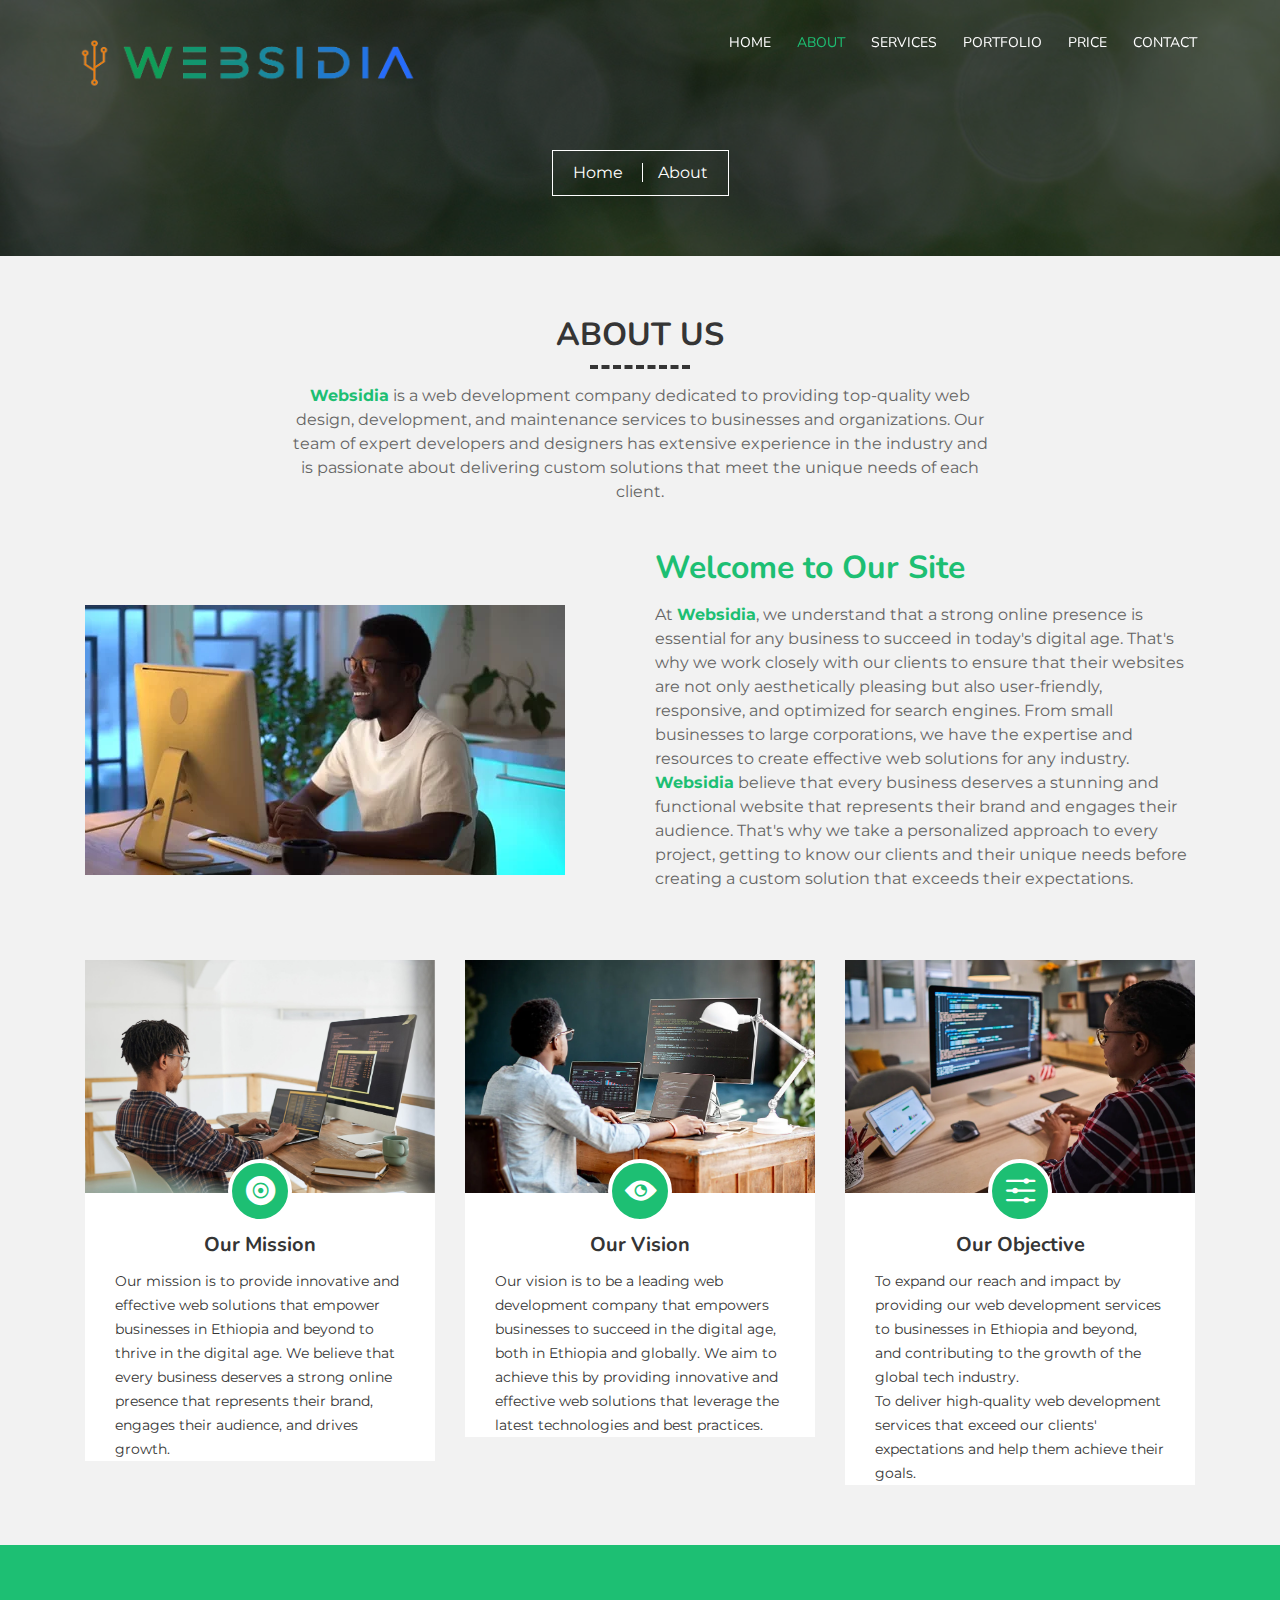
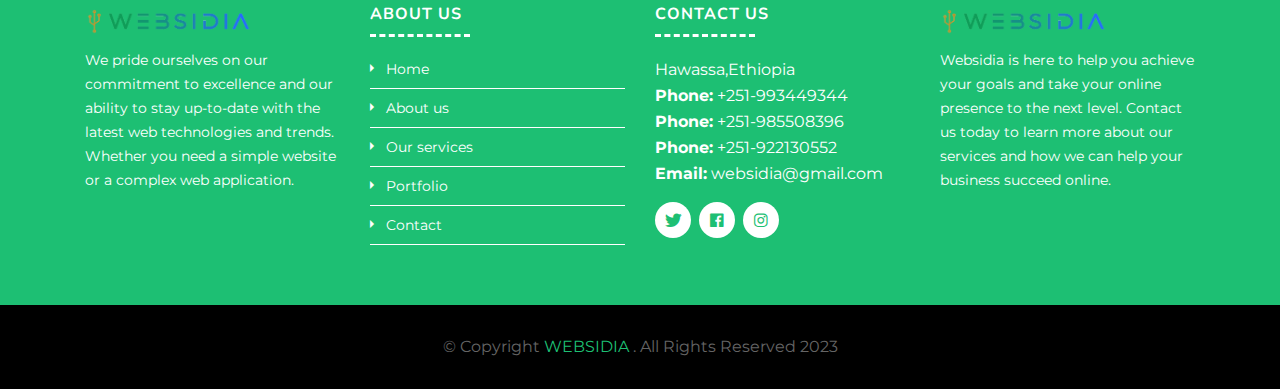
==== about.html @ 9cf17782 "Websidia Source Code" ====
<!DOCTYPE html>
<html lang="en">
    <head>
        <meta charset="utf-8">
        <title>WEBSIDIA</title>
        <meta content="width=device-width, initial-scale=1.0" name="viewport">
        <meta content="" name="keywords">
        <meta content="" name="description">

        <!-- Favicons -->
        <link href="img/favicon.ico" rel="icon">
        <link href="img/apple-touch-icon.png" rel="apple-touch-icon">

        <!-- Google Fonts -->
        <link href="https://fonts.googleapis.com/css?family=Montserrat:200,300|Nunito:400,700&display=swap" rel="stylesheet">

        <!-- Bootstrap CSS File -->
        <link href="vendor/bootstrap/css/bootstrap.min.css" rel="stylesheet">

        <!-- Vendor CSS Files -->
        <link href="vendor/ionicons/css/ionicons.min.css" rel="stylesheet">
        <link href="vendor/owlcarousel/assets/owl.carousel.min.css" rel="stylesheet">
        <link href="vendor/lightbox/css/lightbox.min.css" rel="stylesheet">

        <!-- Main Stylesheet -->
        <link href="css/style.css" rel="stylesheet">
    </head>

    <body>
        <!-- Header Section Start -->
        <header class="header">
            <div class="container-fluid">
                <div class="logo pull-left">
                    <a href="#"><img src="img/logo.png" alt="websidia logo" title="" style="width:350px;height:60px;margin-bottom:13px"/></a>
                </div>

                <nav id="nav-menu-container">
                    <ul class="nav-menu">
                        <li><a href="index.html">Home</a></li>
                        <li class="menu-active"><a href="about.html">About</a></li>
                        <li><a href="service.html">Services</a></li>
                        <li><a href="portfolio.html">Portfolio</a></li>
                        <li><a href="price.html">Price</a></li>
                        <!--<li class="menu-has-children"><a href="#">Dropdown <i class="dicon ion-md-arrow-dropdown"></i></a>
                            <ul>
                                <li><a href="">Dropdown Menu</a></li>
                                <li><a href="">Dropdown Menu</a></li>
                                <li><a href="">Dropdown Menu</a></li>
                                <li><a href="">Dropdown Menu</a></li>
                                <li><a href="">Dropdown Menu</a></li>
                            </ul>
                        </li> -->
                        <li><a href="contact.html">Contact</a></li>
                    </ul>
                </nav>
            </div>
        </header>
        <!-- Header Section End -->
        
        <!-- Banner Section Start-->
        <section class="banner">
            <div class="container">
                <div class="col-lg-12">
                    <div class="banner-nav">
                        <div class="banner-box">
                            <a href="index.html">Home </a>
                            <a href="about.html">About</a>
                        </div>
                    </div>
                </div>
            </div>
        </section>
        <!-- Banner Section End-->

        <!-- About Us Section Start-->
        <section class="about">
            <div class="container">
                <header class="section-header">
                    <h3>About Us</h3>
                    <p>
                        <b style="color: #1dbf73;">Websidia</b> is a web development company dedicated to providing top-quality web design, development, and maintenance services to businesses and organizations. Our team of expert developers and designers has extensive experience in the industry and is passionate about delivering custom solutions that meet the unique needs of each client.
                    </p>
                </header>

                <div class="row align-items-center about-row">
                    <div class="col-md-6">
                        <img src="img/about1.webp" alt="" class="img-fluid">
                    </div>
                    <div class="col-md-6">
                        <h2 class="title"><a href="#">Welcome to Our Site</a></h2>
                        <p>
                            At <strong style="color: #1dbf73;">Websidia</strong>, we understand that a strong online presence is essential for any business to succeed in today's digital age. That's why we work closely with our clients to ensure that their websites are not only aesthetically pleasing but also user-friendly, responsive, and optimized for search engines. From small businesses to large corporations, we have the expertise and resources to create effective web solutions for any industry.<br>

                            <strong style="color: #1dbf73;">Websidia</strong> believe that every business deserves a stunning and functional website that represents their brand and engages their audience. That's why we take a personalized approach to every project, getting to know our clients and their unique needs before creating a custom solution that exceeds their expectations. <br>
                            <br>
                            <!--
                            We believe that our success is tied to the success of our clients. That's why we strive to provide not just a service, but a partnership that helps your business grow and thrive. Contact us today to learn how we can help your business reach its full potential online.-->
                        </p>
                        
                    </div>
                </div>

                <div class="row about-cols">
                    <div class="col-md-4">
                        <div class="about-col">
                            <div class="img">
                                <img src="img/about-mission2.jpg" alt="" class="img-fluid">
                                <div class="icon"><i class="ion-ios-disc"></i></div>
                            </div>
                            <h2 class="title"><a href="#">Our Mission</a></h2>
                            <p>
                                Our mission is to provide innovative and effective web solutions that empower businesses in Ethiopia and beyond to thrive in the digital age. We believe that every business deserves a strong online presence that represents their brand, engages their audience, and drives growth.
                            </p>
                            <!--<div class="read-more">
                                <a href="#">Read More</a>
                            </div>-->
                        </div>
                    </div>

                    <div class="col-md-4">
                        <div class="about-col">
                            <div class="img">
                                <img src="img/about-vision1.webp" alt="" class="img-fluid">
                                <div class="icon"><i class="ion-ios-eye"></i></div>
                            </div>
                            <h2 class="title"><a href="#">Our Vision</a></h2>
                            <p>
                                Our vision is to be a leading web development company that empowers businesses to succeed in the digital age, both in Ethiopia and globally. We aim to achieve this by providing innovative and effective web solutions that leverage the latest technologies and best practices.
                            </p>
                           <!--<div class="read-more">
                                <a href="#">Read More</a>
                            </div>-->
                        </div>
                    </div>

                    <div class="col-md-4">
                        <div class="about-col">
                            <div class="img">
                                <img src="img/about-objective1.webp" alt="" class="img-fluid">
                                <div class="icon"><i class="ion-ios-options"></i></div>
                            </div>
                            <h2 class="title"><a href="#">Our Objective</a></h2>
                            <p>
                                To expand our reach and impact by providing our web development services to businesses in Ethiopia and beyond, and contributing to the growth of the global tech industry.<br>
                                To deliver high-quality web development services that exceed our clients' expectations and help them achieve their goals.
                            </p>
                            <!--<div class="read-more">
                                <a href="#">Read More</a>
                            </div>-->
                        </div>
                    </div>
                </div>
            </div>
        </section>
        <!-- About Us Section End -->

        <!-- Footer Start -->
        <footer class="footer">
            <div class="footer-top">
                <div class="container">
                    <div class="row">
                        <div class="col-lg-3 col-md-6 footer-info">
                            <a href="#"><img src="img/logo.png" alt="websidia logo" title="" style="width:170px;height:30px;margin-bottom:13px"/></a>
                            <p>
                                We pride ourselves on our commitment to excellence and our ability to stay up-to-date with the latest web technologies and trends. Whether you need a simple website or a complex web application.
                            </p>
                        </div>

                        <div class="col-lg-3 col-md-6 footer-links">
                            <h4>About Us</h4>
                            <ul>
                                <li><i class="ion-md-arrow-dropright"></i> <a href="index.html">Home</a></li>
                                <li><i class="ion-md-arrow-dropright"></i> <a href="about.html">About us</a></li>
                                <li><i class="ion-md-arrow-dropright"></i> <a href="service.html">Our services</a></li>
                                <li><i class="ion-md-arrow-dropright"></i> <a href="portfolio.html">Portfolio</a></li>
                                <li><i class="ion-md-arrow-dropright"></i> <a href="contact.html">Contact</a></li>
                            </ul>
                        </div>

                        <div class="col-lg-3 col-md-6 footer-contact">
                            <h4>Contact Us</h4>
                            <p>
                                Hawassa,Ethiopia<br>
                                <strong>Phone:</strong> +251-993449344<br>
                                <strong>Phone:</strong> +251-985508396<br>
                                <strong>Phone:</strong> +251-922130552<br>
                                <strong>Email:</strong> websidia@gmail.com<br>
                            </p>

                            <div class="social-links">
                                <a href="https://freewebsitecode.com/"><i class="ion-logo-twitter"></i></a>
                                <a href="https://facebook.com/freewebsitecode/"><i class="ion-logo-facebook"></i></a>
                                <a href="https://www.instagram.com/websidia.co/"><i class="ion-logo-instagram"></i></a>
                                
                            </div>

                        </div>
               
                        <div class="col-lg-3 col-md-6 footer-info">
                           <a href="#"><img src="img/logo.png" alt="websidia logo" title="" style="width:170px;height:30px;margin-bottom:13px"/></a>
                            <p>Websidia is here to help you achieve your goals and take your online presence to the next level. Contact us today to learn more about our services and how we can help your business succeed online.</p>
                            
                        </div>
                    
                    </div>
                </div>
            </div>

            <div class="container">
                <div class="copyright">
                    &copy; Copyright <a href="https://freewebsitecode.com/">WEBSIDIA </a>. All Rights Reserved 2023<br>
                </div>
            </div>
        </footer>
        <!-- Footer End -->

        <a href="#" class="back-to-top"><i class="ion-md-arrow-dropup"></i></a>

        <!-- Vendor JS Files -->
        <script src="vendor/jquery/jquery.min.js"></script>
        <script src="vendor/jquery/jquery-migrate.min.js"></script>
        <script src="vendor/bootstrap/js/bootstrap.bundle.min.js"></script>
        <script src="vendor/easing/easing.min.js"></script>
        <script src="vendor/superfish/hoverIntent.js"></script>
        <script src="vendor/superfish/superfish.min.js"></script>
        <script src="vendor/waypoints/waypoints.min.js"></script>
        <script src="vendor/touchSwipe/jquery.touchSwipe.min.js"></script>
        <script src="vendor/counterup/counterup.min.js"></script>
        <script src="vendor/owlcarousel/owl.carousel.min.js"></script>
        <script src="vendor/isotope/isotope.pkgd.min.js"></script>
        <script src="vendor/lightbox/js/lightbox.min.js"></script>

        <!-- Main Javascript File -->
        <script src="js/main.js"></script>

    </body>
</html>
---- css/style.css ----
/* ------------------ General CSS ------------------ */
body {
    color: #656565;
    font-family: 'Montserrat', sans-serif;
    background: #ffffff;
}

a {
    color: #1dbf73;
    transition: 0.3s;
}

a:hover,
a:active,
a:focus {
    color: #353535;
    outline: none;
    text-decoration: none;
}

p {
    color: #656565;
    padding: 0;
    margin: 0 0 15px 0;
}

h1,
h2,
h3,
h4,
h5,
h6 {
    font-family: 'Nunito', sans-serif;
    font-weight: 700;
    color: #353535;
    margin: 0 0 15px 0;
    padding: 0;
}

h4,
h5,
h6 {
    font-weight: 400;
}


/* ------------------ Back to Top ------------------ */
.back-to-top {
    position: fixed;
    display: none;
    background: #1dbf73;
    color: #ffffff;
    width: 45px;
    height: 45px;
    text-align: center;
    line-height: 1;
    font-size: 44px;
    right: 15px;
    bottom: 15px;
    transition: background 0.3s;
    z-index: 9;
}

.back-to-top i {
    color: #ffffff;
}


/* ------------------ Header CSS ------------------- */
.header {
    padding: 30px 0;
    height: 92px;
    position: fixed;
    left: 0;
    top: 0;
    right: 0;
    transition: all 0.3s;
    z-index: 997;
}

.header.header-scrolled {
    background: rgba(0, 0, 0, 0.9);
    padding: 20px 0;
    height: 72px;
    transition: all 0.3s;
}

.header .logo {
    float: left;
}

.header .logo h1 {
    font-size: 34px;
    margin: 0;
    line-height: 1;
    letter-spacing: 5px;
}

.header .logo h1 a:hover {
    color: #ffffff;
}

.header .logo img {
    padding: 0;
    margin: 0;
    max-height: 100%;
}


/* ----------------- Intro Section ----------------- */
/* ================================================= */

.slider {
    display: table;
    width: 100%;
    height: 100vh;
    background: #000;
}

.slider .carousel-item {
    width: 100%;
    height: 100vh;
    background-size: cover;
    background-position: center;
    background-repeat: no-repeat;
}

.slider .carousel-item::before {
    content: '';
    background-color: rgba(0, 0, 0, 0.7);
    position: absolute;
    height: 100%;
    width: 100%;
    top: 0;
    right: 0;
    left: 0;
    bottom: 0;
}

.slider .carousel-container {
    display: -webkit-box;
    display: -webkit-flex;
    display: -ms-flexbox;
    display: flex;
    -webkit-box-pack: center;
    -webkit-justify-content: center;
    -ms-flex-pack: center;
    justify-content: center;
    -webkit-box-align: center;
    -webkit-align-items: center;
    -ms-flex-align: center;
    align-items: center;
    position: absolute;
    bottom: 0;
    top: 0;
    left: 0;
    right: 0;
}

.slider .carousel-background img {
    max-width: 100%;
}

.slider .carousel-content {
    text-align: center;
}

.slider h2 {
    color: #ffffff;
    margin-bottom: 30px;
    font-size: 64px;
    font-weight: 800;
    letter-spacing: 1px;
}

.slider p {
    width: 80%;
    margin: 0 auto 30px auto;
    color: #ffffff;
}

.slider .carousel-fade {
    overflow: hidden;
}

.slider .carousel-fade .carousel-inner .carousel-item {
    transition-property: opacity;
}

.slider .carousel-fade .carousel-inner .carousel-item,
.slider .carousel-fade .carousel-inner .active.carousel-item-left,
.slider .carousel-fade .carousel-inner .active.carousel-item-right {
    opacity: 0;
}

.slider .carousel-fade .carousel-inner .active,
.slider .carousel-fade .carousel-inner .carousel-item-next.carousel-item-left,
.slider .carousel-fade .carousel-inner .carousel-item-prev.carousel-item-right {
    opacity: 1;
    transition: 0.3s;
}

.slider .carousel-fade .carousel-inner .carousel-item-next,
.slider .carousel-fade .carousel-inner .carousel-item-prev,
.slider .carousel-fade .carousel-inner .active.carousel-item-left,
.slider .carousel-fade .carousel-inner .active.carousel-item-right {
    left: 0;
    -webkit-transform: translate3d(0, 0, 0);
    transform: translate3d(0, 0, 0);
}

.slider .carousel-control-prev,
.slider .carousel-control-next {
    width: 10%;
}

.slider .carousel-control-next-icon,
.slider .carousel-control-prev-icon {
    background: none;
    font-size: 32px;
    line-height: 1;
}

.slider .carousel-indicators li {
    cursor: pointer;
}

.slider .btn-get-started {
    display: inline-block;
    padding: 10px 30px;
    transition: 0.3s;
    background: #1dbf73;
    color: #ffffff;
    font-family: 'Nunito', sans-serif;
    font-weight: 700;
    font-size: 18px;
    letter-spacing: 1px;
    text-transform: uppercase;
}

.slider .btn-get-started:hover {
    background: #ffffff;
    color: #1dbf73;
}



/* ------------------ Menu Style ------------------- */
#nav-menu-container {
    float: right;
    margin: 0;
}

.nav-menu,
.nav-menu * {
    margin: 0;
    padding: 0;
    list-style: none;
}

.nav-menu ul {
    position: absolute;
    display: none;
    top: 100%;
    left: 0;
    z-index: 99;
}

.nav-menu li {
    position: relative;
    white-space: nowrap;
}

.nav-menu > li {
    float: left;
}

.nav-menu li:hover > ul,
.nav-menu li.sfHover > ul {
    display: block;
}

.nav-menu ul ul {
    top: 0;
    left: 100%;
}

.nav-menu ul li {
    min-width: 180px;
}

.nav-menu a {
    display: inline-block;
    padding: 0 8px 10px 8px;
    color: #ffffff;
    font-family: 'Nunito', sans-serif;
    font-weight: 400;
    font-size: 14px;
    text-transform: uppercase;
    outline: none;
    text-decoration: none;
}

.nav-menu li:hover > a,
.nav-menu > .menu-active > a {
    color: #1dbf73;
}

.nav-menu > li {
    margin-left: 10px;
}

.nav-menu ul {
    margin: 4px 0 0 0;
    padding: 10px;
    box-shadow: 0px 0px 5px rgba(0, 0, 0, 0.25);
    background: #ffffff;
}

.nav-menu ul li {
    transition: 0.3s;
}

.nav-menu ul li a {
    padding: 5px 10px;
    color: #353535;
    transition: 0.3s;
    display: block;
    font-size: 14px;
    text-transform: none;
}

.nav-menu ul li:hover > a {
    color: #1dbf73;
}

.nav-menu ul ul {
    margin: 0;
}

#mobile-nav-toggle {
    position: fixed;
    right: 0;
    top: 0;
    z-index: 999;
    margin: 20px 20px 0 0;
    border: 0;
    background: none;
    font-size: 24px;
    display: none;
    transition: all 0.4s;
    outline: none;
    cursor: pointer;
}

#mobile-nav-toggle i {
    color: #ffffff;
}

#mobile-nav {
    position: fixed;
    top: 0;
    padding-top: 18px;
    bottom: 0;
    z-index: 999;
    background: rgba(0, 0, 0, 0.8);
    left: -260px;
    width: 260px;
    overflow-y: auto;
    transition: 0.4s;
}

#mobile-nav ul {
    padding: 0;
    margin: 0;
    list-style: none;
}

#mobile-nav ul li {
    position: relative;
}

#mobile-nav ul li a {
    color: #ffffff;
    font-size: 13px;
    text-transform: uppercase;
    overflow: hidden;
    padding: 10px 22px 10px 15px;
    position: relative;
    text-decoration: none;
    width: 100%;
    display: block;
    outline: none;
}

#mobile-nav ul li a:hover {
    color: #1dbf73;
}

#mobile-nav ul li li {
    padding-left: 30px;
}

#mobile-nav ul li.menu-active a {
    color: #1dbf73;
}

#mobile-nav ul .menu-has-children i {
    position: absolute;
    top: -5px;
    right: 0;
    z-index: 99;
    padding: 15px;
    cursor: pointer;
    color: #ffffff;
}

#mobile-nav ul .menu-has-children i.ion-md-arrow-dropup {
    color: #1dbf73;
}

#mobile-nav ul .menu-has-children i.dicon {
    display: none;
}

#mobile-nav ul .menu-has-children li a {
    text-transform: none;
}

#mobile-nav ul .menu-item-active {
    color: #1dbf73;
}

#mobile-body-overly {
    width: 100%;
    height: 100%;
    z-index: 997;
    top: 0;
    left: 0;
    position: fixed;
    background: rgba(0, 0, 0, 0.7);
    display: none;
}

body.mobile-nav-active {
    overflow: hidden;
}

body.mobile-nav-active #mobile-nav {
    left: 0;
}

body.mobile-nav-active #mobile-nav-toggle {
    color: #ffffff;
}



/* ---------------- Banner Section ----------------- */
.banner {
    background: url("../img/banner.jpg") center top no-repeat;
    background-size: cover;
    padding: 150px 0 60px 0;
    position: relative;
}

.banner::before {
    content: '';
    position: absolute;
    left: 0;
    right: 0;
    top: 0;
    bottom: 0;
    background: rgba(000, 000, 000, 0.6);
    z-index: 9;
}

.banner .container {
    position: relative;
    z-index: 10;
}

.banner .banner-nav {
    text-align: center;
}

.banner .banner-box {
    display: inline-block;
    padding: 10px 20px;
    border: 1px solid #ffffff;
}

.banner .banner-box a {
    color: #ffffff;
}

.banner .banner-box a:hover {
    color: #1dbf73;
}

.banner .banner-box a:first-child {
    padding-right: 15px;
    border-right: 1px solid #ffffff;
}

.banner .banner-box a:last-child {
    padding-left: 15px;
}


/* ------------- Section Header Style -------------- */
.section-header {
    position: relative;
    max-width: 700px;
    margin: 0 auto;
}

.section-header h3 {
    font-size: 32px;
    text-transform: uppercase;
    text-align: center;
    position: relative;
    padding-bottom: 15px;
}

.section-header h3::before {
    content: '';
    position: absolute;
    display: block;
    width: 100px;
    height: 0;
    border-bottom: 4px dashed #353535;
    bottom: 0;
    left: calc(50% - 50px);
}

.section-header p {
    text-align: center;
    padding-bottom: 30px;
}


/* ---------------- About Us Style ----------------- */
.about {
    position: relative;
    padding: 60px 0 40px 0;
    background: #f2f2f2;
}

.about .about-row {
    margin-bottom: 30px;
}

.about .about-col {
    background: #ffffff;
    margin-bottom: 20px;
}

.about .about-col:hover {
    box-shadow: 0px 2px 10px #dddddd;
}

.about .about-col .img {
    position: relative;
}

.about .about-col .icon {
    width: 64px;
    height: 64px;
    padding-top: 10px;
    padding-left: 1px;
    text-align: center;
    position: absolute;
    background-color: #1dbf73;
    border-radius: 50%;
    text-align: center;
    border: 4px solid #ffffff;
    left: calc( 50% - 32px);
    bottom: -30px;
    transition: 0.3s;
}

.about .about-col i {
    font-size: 36px;
    line-height: 1;
    color: #ffffff;
    transition: 0.3s;
}

.about .about-col:hover .icon {
    background-color: #ffffff;
}

.about .about-col:hover i {
    color: #1dbf73;
}

.about .about-col h2 {
    color: #353535;
    text-align: center;
    font-weight: 700;
    font-size: 20px;
    padding: 0;
    margin: 40px 0 12px 0;
}

.about .about-col h2 a {
    color: #353535;
}

.about .about-col h2 a:hover {
    color: #1dbf73;
}

.about .about-col p {
    font-size: 14px;
    font-weight: 400;
    line-height: 24px;
    color: #353535;
    margin-bottom: 0;
    padding: 0 30px;
}

.about .read-more {
    width: 100%;
    text-align: center;
}

.about .read-more a {
    font-size: 14px;
    letter-spacing: 1px;
    display: inline-block;
    padding: 5px 15px;
    transition: 0.3s;
    margin: 15px 30px 30px 30px;
    color: #ffffff;
    background: #1dbf73;
}

.about .about-col:hover .read-more a,
.about .read-more a:hover {
    background: #353535;
    color: #ffffff;
}

.about .about-row .read-more {
    text-align: left;
}

.about .about-row .read-more a {
    margin: 0;
}


/* ---------------- Services Style ----------------- */
.services {
    background: #ffffff;
    padding: 60px 0 60px 0;
    text-align: center;
}

.services .section-header p {
    margin:0;
    padding: 0;
}

.single-service {
    position: relative;
    text-align: center;
    color: #353535;
    font-weight: 400;
    margin:30px 0 0;
    transition: all 0.3s;
}

.single-service i {
    font-size: 64px;
    color: #1dbf73;
}

.single-service h4,
.single-service h4 a {
    font-size: 18px;
    font-weight: 700;
    line-height: 24px;
    text-transform: capitalize;
    color: #353535;
}

.single-service p {
    margin: 0;
}


/* ------------ Call To Action Section ------------- */
.call-to-action {
    position: relative;
    padding: 60px 0;
    background: #1dbf73;
}

.call-to-action .container {
    max-width: 700px;
}

.call-to-action h3 {
    color: #ffffff;
}

.call-to-action h3::before {
    border-color: #ffffff;
}

.call-to-action p {
    color: #ffffff;
    margin: 0;
}

.call-to-action .cta-btn {
    display: inline-block;
    margin-top: 10px;
    padding: 8px 28px;
    color: #1dbf73;
    font-weight: 500;
    font-size: 16px;
    letter-spacing: 1px;
    text-transform: uppercase;
    background: #ffffff;
    transition: 0.3s;
}

.call-to-action .cta-btn:hover {
    color: #ffffff;
    background: #353535;
}


/* ----------------- Pricing Style ----------------- */
.pricing {
    background: #f2f2f2;
    padding: 60px 0;
}

.pricing .section-header p {
    margin-bottom: 50px;
}

.pricing .price-content {
    position: relative;
    background: #ffffff;
    text-align: center;
}

.pricing .price-content:hover {
    box-shadow: 0 0 10px #dddddd;
}

.pricing .price-plan {
    display: block;
    background: #353535;
    margin: 0 0 30px;
    padding: 15px 0 20px;
}

.pricing .price-title {
    display: block;
    color: #ffffff;
    font-size: 30px;
    letter-spacing: 1px;
    padding: 0 15px 0;
    margin-bottom: 0;
}

.pricing .price-amount {
    display: block;
    color: #ffffff;
    font-size: 48px;
    padding: 0 10px 0;
    text-transform: uppercase;
}

.pricing .price-amount span {
    color: #ffffff;
    font-size: 24px;
}

.pricing .price-date {
    color: #ffffff;
    font-size: 12px;
    margin-top: 5px;
    text-transform: uppercase;
    margin-bottom:0;
}

.pricing .price-details {
    font-size: 16px;
    list-style: none;
    text-align: left;
}

.pricing .price-details li {
    padding: 5px 0;
}

.pricing .price-details li i.ion-md-checkmark {
    color: #1dbf73;
    margin-right: 5px;
}

.pricing .price-details li i.ion-md-close {
    color: #ea4335;
    margin-right: 7px;
}

.pricing .btn {
    color: #ffffff;
    padding: 10px 30px;
    text-transform: uppercase;
    border: none;
    border-radius: 0;
}

.pricing .price-btn {
    margin-top: 10px;
    margin-bottom: 30px;
    background: #353535;
    color: #ffffff;
}

.pricing .price-btn:hover {
    background: #1dbf73;
}

.pricing .features-price-btn {
    background: #1dbf73;
}

.pricing .features-price-btn:hover {
    background: #353535;
}

.pricing .features-price {
    margin-top: -30px;
}

.pricing .features-price .price-plan {
    background: #1dbf73;
}

.pricing .features-price .price-plan p{
    color:#FFFFFF;
}

.pricing .features-price .price-plan .price-amount, 
.pricing .features-price .price-plan .price-amount span {
    color: #ffffff;
}

.pricing .features-price .price-plan .price-title {
    color:#ffffff;
}

@media (max-width: 767.98px) {
    .pricing .price-content {
        margin-bottom: 30px;
    }
    
    .pricing .features-price {
        margin-top: 0;
    }
}



/* ---------------- Our Skills Style --------------- */
.skills {
    position: relative;
    padding: 60px 0;
}

.skills .progress {
    height: 30px;
    margin-bottom: 15px;
    border-radius: 0;
}

.skills .progress .skill {
    line-height: 35px;
    padding: 0;
    margin: 0 0 0 20px;
    text-transform: uppercase;
}

.skills .progress .skill .val {
    float: right;
    font-style: normal;
    margin: 0 20px 0 0;
}

.skills .progress-bar {
    width: 1px;
    text-align: left;
    transition: .9s;
}

.skills .counters h2 {
    margin: 30px 0 0 0;
    font-size: 60px;
    display: block;
    color: #1dbf73;
}

.skills .counters p {
    padding: 0;
    margin: 0;
    font-size: 18px;
    color: #353535;
}


/* ----------------- Portfolio Style --------------- */
.portfolio {
    position: relative;
    padding: 60px 0 45px 0;
    background: #f2f2f2;
}

.portfolio #portfolio-flters {
    padding: 0;
    margin: 0 0 16px 0;
    list-style: none;
    text-align: center;
    font-size: 0;
}

.portfolio #portfolio-flters li {
    display: inline-block;
    margin: 0;
    padding: 10px 20px;
    font-size: 12px;
    line-height: 20px;
    color: #ffffff;
    text-transform: uppercase;
    background: #353535;
    margin-bottom: 4px;
    transition: all 0.3s;
    cursor: pointer;
}

.portfolio #portfolio-flters li:hover,
.portfolio #portfolio-flters li.filter-active {
    background: #1dbf73;
    color: #ffffff;
}

.portfolio #portfolio-flters li:last-child {
    margin-right: 0;
}

.portfolio .portfolio-wrap {
    margin-top: 10px;
}

.portfolio .portfolio-wrap:hover {
    box-shadow: 0px 0px 10px #666666;
}

.portfolio .portfolio-item {
    position: relative;
    height: 260px;
    overflow: hidden;
}

.portfolio .portfolio-item figure {
    background: #000;
    overflow: hidden;
    height: 230px;
    position: relative;
    border-radius: 0;
    margin: 0;
}

.portfolio .portfolio-item figure img {
    opacity: 0.6;
    transition: 0.3s;
}

.portfolio .portfolio-item figure:hover img {
    opacity: 0.3;
    transition: 0.3s;
}

.portfolio .portfolio-item figure .link-preview,
.portfolio .portfolio-item figure .link-details {
    position: absolute;
    display: inline-block;
    padding: 7px 0;
    line-height: 1;
    text-align: center;
    width: 60px;
    height: 36px;
    background: #1dbf73;
    border-radius: 20px;
    transition: 0.3s;
    opacity: 0;
}

.portfolio .portfolio-item figure .link-preview i,
.portfolio .portfolio-item figure .link-details i {
    font-size: 22px;
    color: #ffffff;
}

.portfolio .portfolio-item figure .link-preview:hover,
.portfolio .portfolio-item figure .link-details:hover {
    background: #ffffff;
}

.portfolio .portfolio-item figure .link-preview:hover i,
.portfolio .portfolio-item figure .link-details:hover i {
    color: #353535;
}

.portfolio .portfolio-item figure .link-preview {
    left: calc(50% - 65px);
    top: calc(50% - 18px);
}

.portfolio .portfolio-item figure .link-details {
    right: calc(50% - 65px);
    top: calc(50% - 18px);
}

.portfolio .portfolio-item figure:hover .link-preview {
    opacity: 1;
}

.portfolio .portfolio-item figure:hover .link-details {
    opacity: 1;
}

.portfolio .portfolio-item .portfolio-info {
    position: absolute;
    top: calc(50% - 30px);
    left: 15px;
    right: 15px;
    text-align: center;
    z-index: 1;
}

.portfolio .portfolio-wrap:hover .portfolio-info {
    z-index: -1;
}

.portfolio .portfolio-item .portfolio-info h4 {
    color: #ffffff;
    font-size: 18px;
    font-weight: 700;
    line-height: 1px;
    margin-bottom: 18px;
    padding-bottom: 0;
}

.portfolio .portfolio-item .portfolio-info p {
    padding: 0;
    margin: 0;
    color: #ffffff;
    font-size: 13px;
    text-transform: uppercase;
}


/* ------------------- Team Style ------------------ */
.team {
    padding: 60px 0;
}

.team .section-header {
    margin-bottom: 15px;
}

.team .card {
    position: relative;
    border: none;
    border-radius: 0;
    overflow: hidden;
    transition: 0.3s;
}

.team .card:hover {
    box-shadow: 0px 0px 10px #999999;
}

.team .card img {
    width: 100%;
}

.team .card-title-wrap {
    padding: 15px 25px;
    position: relative;
    background-color: #f2f2f2;
}

.team .card:hover .card-title-wrap {
    background: #1dbf73;
}

.team .card-title-wrap .card-title,
.team .card-title-wrap .card-text {
    display: block;
    margin: 0;
}

.team .card-title-wrap .card-title {
    text-align: center;
    font-size: 18px;
    color: #353535;
}

.team .card-title-wrap .card-text {
    text-align: center;
    font-size: 14px;
    color: #666666;
}

.team .card:hover .card-title-wrap .card-title,
.team .card:hover .card-title-wrap .card-text {
    color: #ffffff;
}

.team .card .social-nav {
    position: relative;
    text-align: center;
}

.team .card .social-nav a {
    display: inline-block;
    color: #353535;
    font-size: 18px;
    margin: 5px;
}

.team .card:hover .social-nav a {
    color: #ffffff;
}


/* --------------- Testimonials Style -------------- */
.testimonials {
    position: relative;
    padding: 60px 0;
    background: #f2f2f2;
}

.testimonials .container {
    max-width: 900px;
}

.testimonials .section-header {
    margin-bottom: 20px;
}

.testimonials .testimonial-item {
    position: relative;
    background: #ffffff;
}

.testimonials .testimonial-text {
    padding: 25px 25px 25px 0;
}

.testimonials .testimonial-item img {
    background: #353535;
}

.testimonials .testimonial-item h3 {
    font-size: 20px;
    color: #353535;
    margin-bottom: 0;
}

.testimonials .testimonial-item h4 {
    font-size: 14px;
    color: #999999;
    margin: 0 0 15px 0;
}

.testimonials .testimonial-item p {
    font-size: 14px;
    margin: 0;
}

.testimonials .owl-nav,
.testimonials .owl-dots {
    margin-top: 5px;
    text-align: center;
}

.testimonials .owl-dot {
    display: inline-block;
    margin: 0 5px;
    width: 12px;
    height: 12px;
    border-radius: 50%;
    background-color: #dddddd;
}

.testimonials .owl-dot.active {
    background-color: #1dbf73;
}

@media (max-width: 575px) {
    .testimonials .testimonial-text {
        padding: 25px;
    }
}


/* ------------------ Clients Style ---------------- */
.clients {
    padding: 60px 0;
}

.clients .section-header p {
    padding-bottom: 10px;
}

.clients img {
    max-width: 100%;
    opacity: 1;
    transition: 0.3s;
    padding: 15px 0;
}

.clients img:hover {
    opacity: .5;
}

.clients .owl-nav,
.clients .owl-dots {
    margin-top: 5px;
    text-align: center;
}

.clients .owl-dot {
    display: inline-block;
    margin: 0 5px;
    width: 12px;
    height: 12px;
    border-radius: 50%;
    background-color: #ddd;
}

.clients .owl-dot.active {
    background-color: #1dbf73;
}


/* ----------------- Contact Style ----------------- */
.contact {
    position: relative;
    padding: 60px 0;
    background: #f2f2f2;
}

.contact .container {
    max-width: 900px;
}

.contact .contact-info {
    margin-bottom: 30px;
    text-align: center;
}

.contact .contact-address,
.contact .contact-phone,
.contact .contact-email {
    background: #ffffff;
    padding: 15px 30px 25px 30px;
    text-align: center;
    color: #353535;
}

.contact .contact-address:hover,
.contact .contact-phone:hover,
.contact .contact-email:hover {
    box-shadow: 0 0 10px #dddddd;
}

.contact .contact-info i {
    font-size: 48px;
    display: inline-block;
    color: #1dbf73;
}

.contact .contact-info address,
.contact .contact-info p {
    margin-bottom: 0;
    font-size: 14px;
    color: #353535;
}

.contact .contact-info h3 {
    font-size: 14px;
    margin-bottom: 5px;
    text-transform: uppercase;
    color: #353535;
}

.contact .contact-info a {
    color: #353535;
}

.contact .contact-info a:hover {
    color: #1dbf73;
}

.contact .map {
    position: relative;
    background: #ffffff;
}

.contact .map:hover {
    box-shadow: 0 0 10px #cccccc;
}

.contact .map iframe {
    width: 100%;
    height: 380px;
    margin-bottom: -7px;
}

.contact .form {
    background: #ffffff;
    padding: 30px;
    color: #353535;
}

.contact .form:hover {
    box-shadow: 0 0 10px #dddddd;
}

.contact .form input,
.contact .form textarea {
    padding: 10px 14px;
    border-radius: 0;
    box-shadow: none;
    font-size: 15px;
}

.contact .form input:focus,
.contact .form textarea:focus {
    border-color: #1dbf73;
}

.contact .form button[type="submit"] {
    background: #1dbf73;
    border: 0;
    padding: 10px 30px;
    color: #ffffff;
    transition: 0.4s;
    cursor: pointer;
}

.contact .form button[type="submit"]:hover {
    background: #353535;
}


/* ----------------- Footer Style ------------------ */
.footer {
    position: relative;
    padding: 0 0 30px 0;
    background: #000000;
}

.footer .footer-top {
    background: #1dbf73;
    padding: 60px 0 30px 0;
}

.footer .footer-top .footer-info,
.footer .footer-top .footer-links,
.footer .footer-top .footer-contact,
.footer .footer-top .footer-newsletter {
    margin-bottom: 30px;
}

.footer .footer-top .footer-info h3 {
    font-size: 34px;
    padding: 2px 0 2px 0px;
    line-height: 1;
    color: #ffffff;
}

.footer .footer-top .footer-info p {
    font-size: 14px;
    line-height: 24px;
    color: #ffffff;
}

.footer .footer-top .social-links a {
    font-size: 18px;
    display: inline-block;
    background: #ffffff;
    color: #1dbf73;
    line-height: 1;
    padding: 9px 0;
    margin-right: 4px;
    border-radius: 50%;
    text-align: center;
    width: 36px;
    height: 36px;
    transition: 0.3s;
}

.footer .footer-top .social-links a:hover {
    background: #353535;
    color: #ffffff;
}

.footer .footer-top h4 {
    font-size: 16px;
    font-weight: 700;
    color: #ffffff;
    text-transform: uppercase;
    position: relative;
    padding-bottom: 12px;
    margin-bottom: 20px;
    letter-spacing: 1px;
}

.footer .footer-top h4::before {
    content: '';
    position: absolute;
    left: 0;
    bottom: 0;
    height: 0;
    width: 100px;
    border-bottom: 3px dashed #ffffff;
}

.footer .footer-top .footer-links ul {
    list-style: none;
    padding: 0;
    margin: 0;
}

.footer .footer-top .footer-links ul i {
    padding-right: 8px;
    color: #ffffff;
    font-size: 16px;
}

.footer .footer-top .footer-links ul li {
    border-bottom: 1px solid #ffffff;
    padding: 7px 0;
}

.footer .footer-top .footer-links ul li:first-child {
    padding-top: 0;
}

.footer .footer-top .footer-links ul a {
    font-size: 14px;
    color: #ffffff;
}

.footer .footer-top .footer-links ul a:hover {
    color: #353535;
}

.footer .footer-top .footer-contact p {
    color: #ffffff;
    line-height: 26px;
}

.footer .footer-top .footer-newsletter input[type="email"] {
    border: 0;
    padding: 6px 8px;
    width: 60%;
}

.footer .footer-top .footer-newsletter input[type="submit"] {
    border: 0;
    width: 40%;
    padding: 6px 0;
    text-align: center;
    color: #ffffff;
    background: #353535;
    transition: 0.3s;
    cursor: pointer;
}

.footer .footer-top .footer-newsletter input[type="submit"]:hover {
    background: #000000;
}

.footer .footer-top .footer-newsletter p {
    color: #ffffff;
    font-size: 14px;
}

.footer .copyright {
    text-align: center;
    padding-top: 30px;
}


/* ---------------- Responsive Design -------------- */
@media (min-width: 1024px) {
    .header .logo {
        padding-left: 60px;
    }

    .slider p {
        width: 60%;
    }

    .slider .carousel-control-prev,
    .slider .carousel-control-next {
        width: 5%;
    }

    #nav-menu-container {
        padding-right: 60px;
    }
}

@media (max-width: 768px) {
    .back-to-top {
        bottom: 15px;
    }

    .header .logo h1 {
        font-size: 28px;
    }

    .header .logo img {
        max-height: 40px;
    }

    .slider h2 {
        font-size: 28px;
    }

    #nav-menu-container {
        display: none;
    }

    #mobile-nav-toggle {
        display: inline;
    }
}

@media (max-width: 61.9em) {
    .team .team-over {
        padding-top: 20px;
    }
    .team .card .social-nav {
        margin-bottom: 15px;
        padding: 0;
    }
}
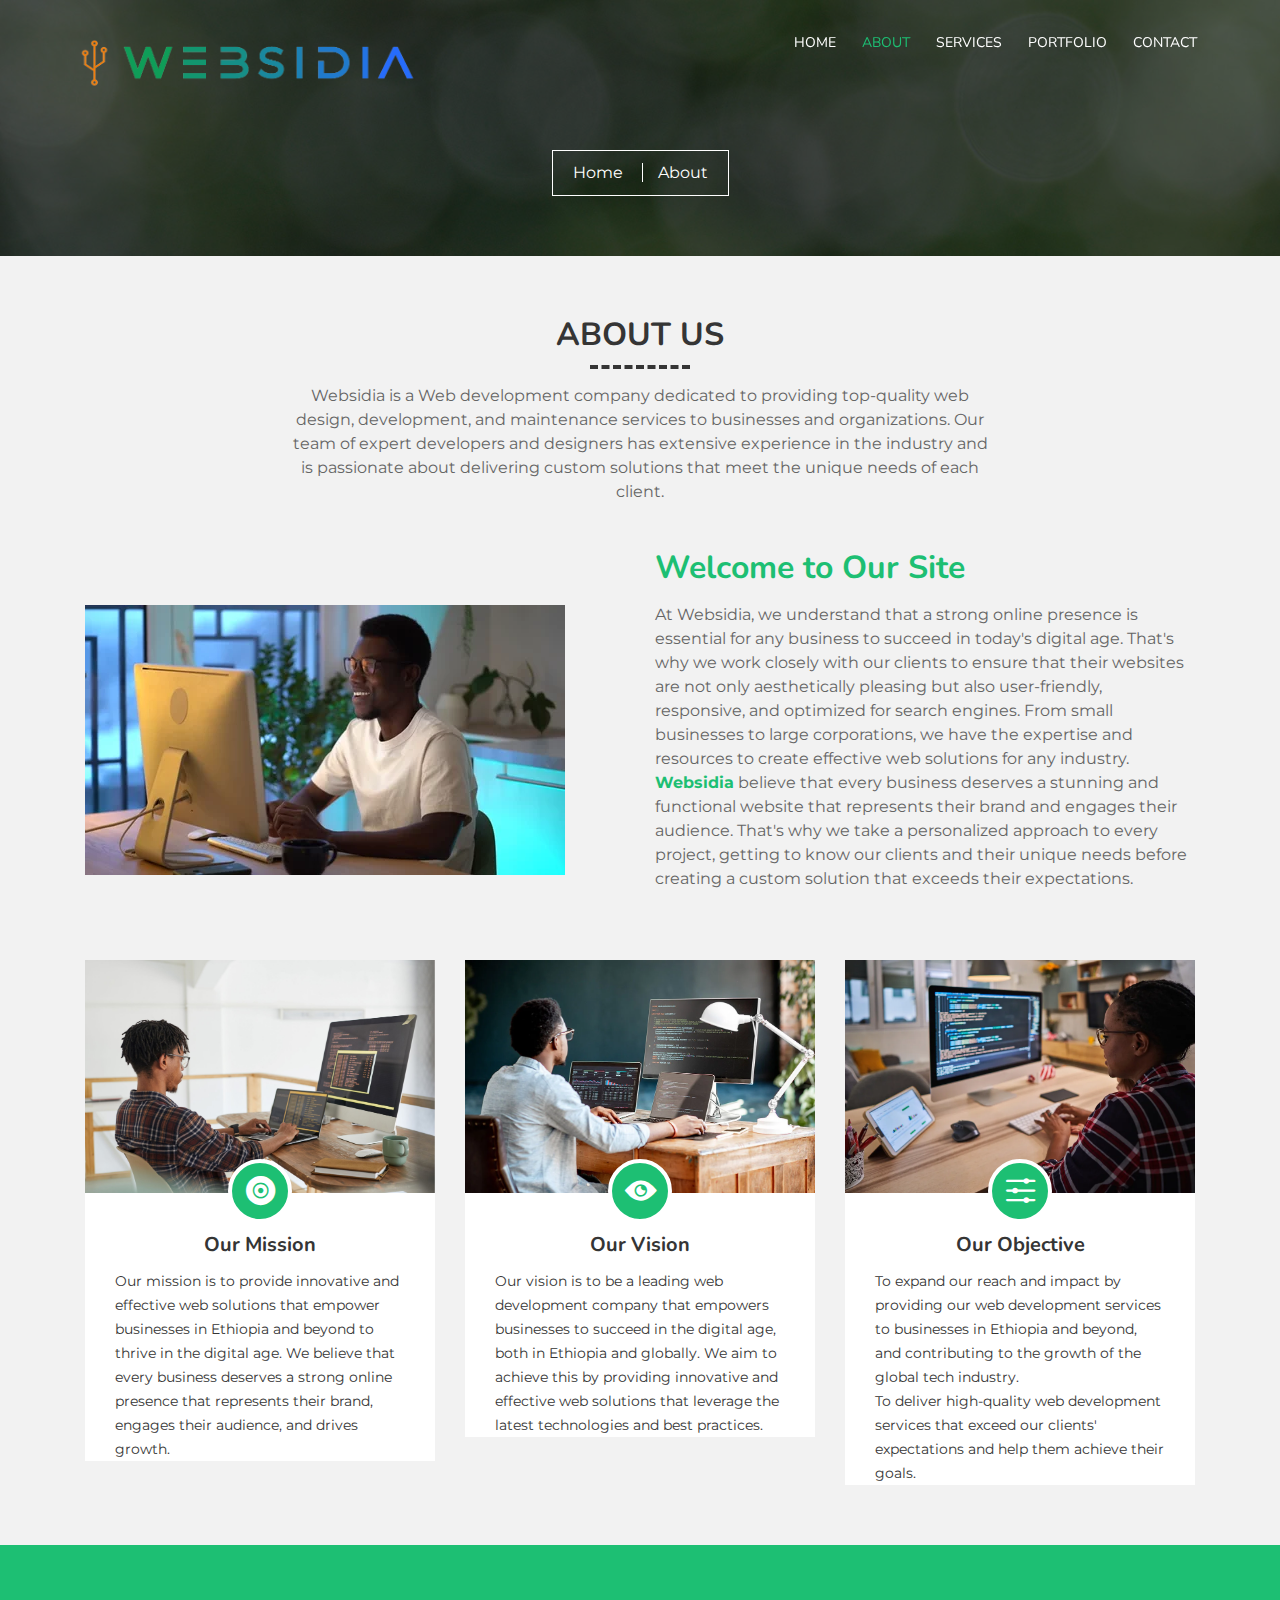
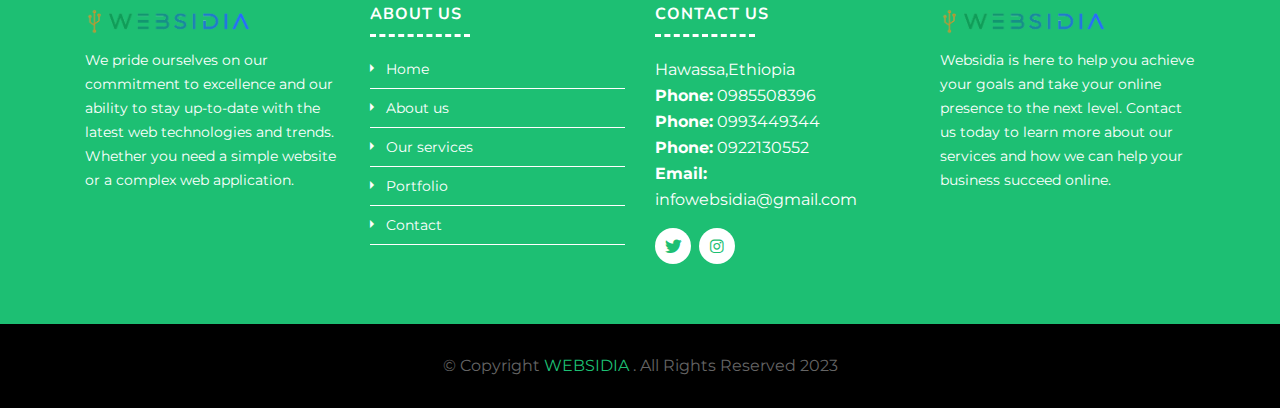
==== commit b35f5f83: "Update on some paragraphs" ====
--- a/about.html
+++ b/about.html
@@ -40,8 +40,8 @@
                         <li class="menu-active"><a href="about.html">About</a></li>
                         <li><a href="service.html">Services</a></li>
                         <li><a href="portfolio.html">Portfolio</a></li>
-                        <li><a href="price.html">Price</a></li>
-                        <!--<li class="menu-has-children"><a href="#">Dropdown <i class="dicon ion-md-arrow-dropdown"></i></a>
+                        <!--<li><a href="price.html">Price</a></li>
+                        <li class="menu-has-children"><a href="#">Dropdown <i class="dicon ion-md-arrow-dropdown"></i></a>
                             <ul>
                                 <li><a href="">Dropdown Menu</a></li>
                                 <li><a href="">Dropdown Menu</a></li>
@@ -78,7 +78,7 @@
                 <header class="section-header">
                     <h3>About Us</h3>
                     <p>
-                        <b style="color: #1dbf73;">Websidia</b> is a web development company dedicated to providing top-quality web design, development, and maintenance services to businesses and organizations. Our team of expert developers and designers has extensive experience in the industry and is passionate about delivering custom solutions that meet the unique needs of each client.
+                        Websidia is a Web development company dedicated to providing top-quality web design, development, and maintenance services to businesses and organizations. Our team of expert developers and designers has extensive experience in the industry and is passionate about delivering custom solutions that meet the unique needs of each client.
                     </p>
                 </header>
 
@@ -89,7 +89,7 @@
                     <div class="col-md-6">
                         <h2 class="title"><a href="#">Welcome to Our Site</a></h2>
                         <p>
-                            At <strong style="color: #1dbf73;">Websidia</strong>, we understand that a strong online presence is essential for any business to succeed in today's digital age. That's why we work closely with our clients to ensure that their websites are not only aesthetically pleasing but also user-friendly, responsive, and optimized for search engines. From small businesses to large corporations, we have the expertise and resources to create effective web solutions for any industry.<br>
+                            At Websidia, we understand that a strong online presence is essential for any business to succeed in today's digital age. That's why we work closely with our clients to ensure that their websites are not only aesthetically pleasing but also user-friendly, responsive, and optimized for search engines. From small businesses to large corporations, we have the expertise and resources to create effective web solutions for any industry.<br>
 
                             <strong style="color: #1dbf73;">Websidia</strong> believe that every business deserves a stunning and functional website that represents their brand and engages their audience. That's why we take a personalized approach to every project, getting to know our clients and their unique needs before creating a custom solution that exceeds their expectations. <br>
                             <br>
@@ -181,15 +181,15 @@
                             <h4>Contact Us</h4>
                             <p>
                                 Hawassa,Ethiopia<br>
-                                <strong>Phone:</strong> +251-993449344<br>
-                                <strong>Phone:</strong> +251-985508396<br>
-                                <strong>Phone:</strong> +251-922130552<br>
-                                <strong>Email:</strong> websidia@gmail.com<br>
+                                <strong>Phone:</strong> 0985508396<br>
+                                <strong>Phone:</strong> 0993449344<br>
+                                <strong>Phone:</strong> 0922130552<br>
+                                <strong>Email:</strong> infowebsidia@gmail.com<br>
                             </p>
 
                             <div class="social-links">
-                                <a href="https://freewebsitecode.com/"><i class="ion-logo-twitter"></i></a>
-                                <a href="https://facebook.com/freewebsitecode/"><i class="ion-logo-facebook"></i></a>
+                                <a href="https://twitter.com/websidia"><i class="ion-logo-twitter"></i></a>
+                               <!-- <a href="https://facebook.com/freewebsitecode/"><i class="ion-logo-facebook"></i></a>-->
                                 <a href="https://www.instagram.com/websidia.co/"><i class="ion-logo-instagram"></i></a>
                                 
                             </div>
@@ -208,7 +208,7 @@
 
             <div class="container">
                 <div class="copyright">
-                    &copy; Copyright <a href="https://freewebsitecode.com/">WEBSIDIA </a>. All Rights Reserved 2023<br>
+                    &copy; Copyright <a href="index.html">WEBSIDIA </a>. All Rights Reserved 2023<br>
                 </div>
             </div>
         </footer>
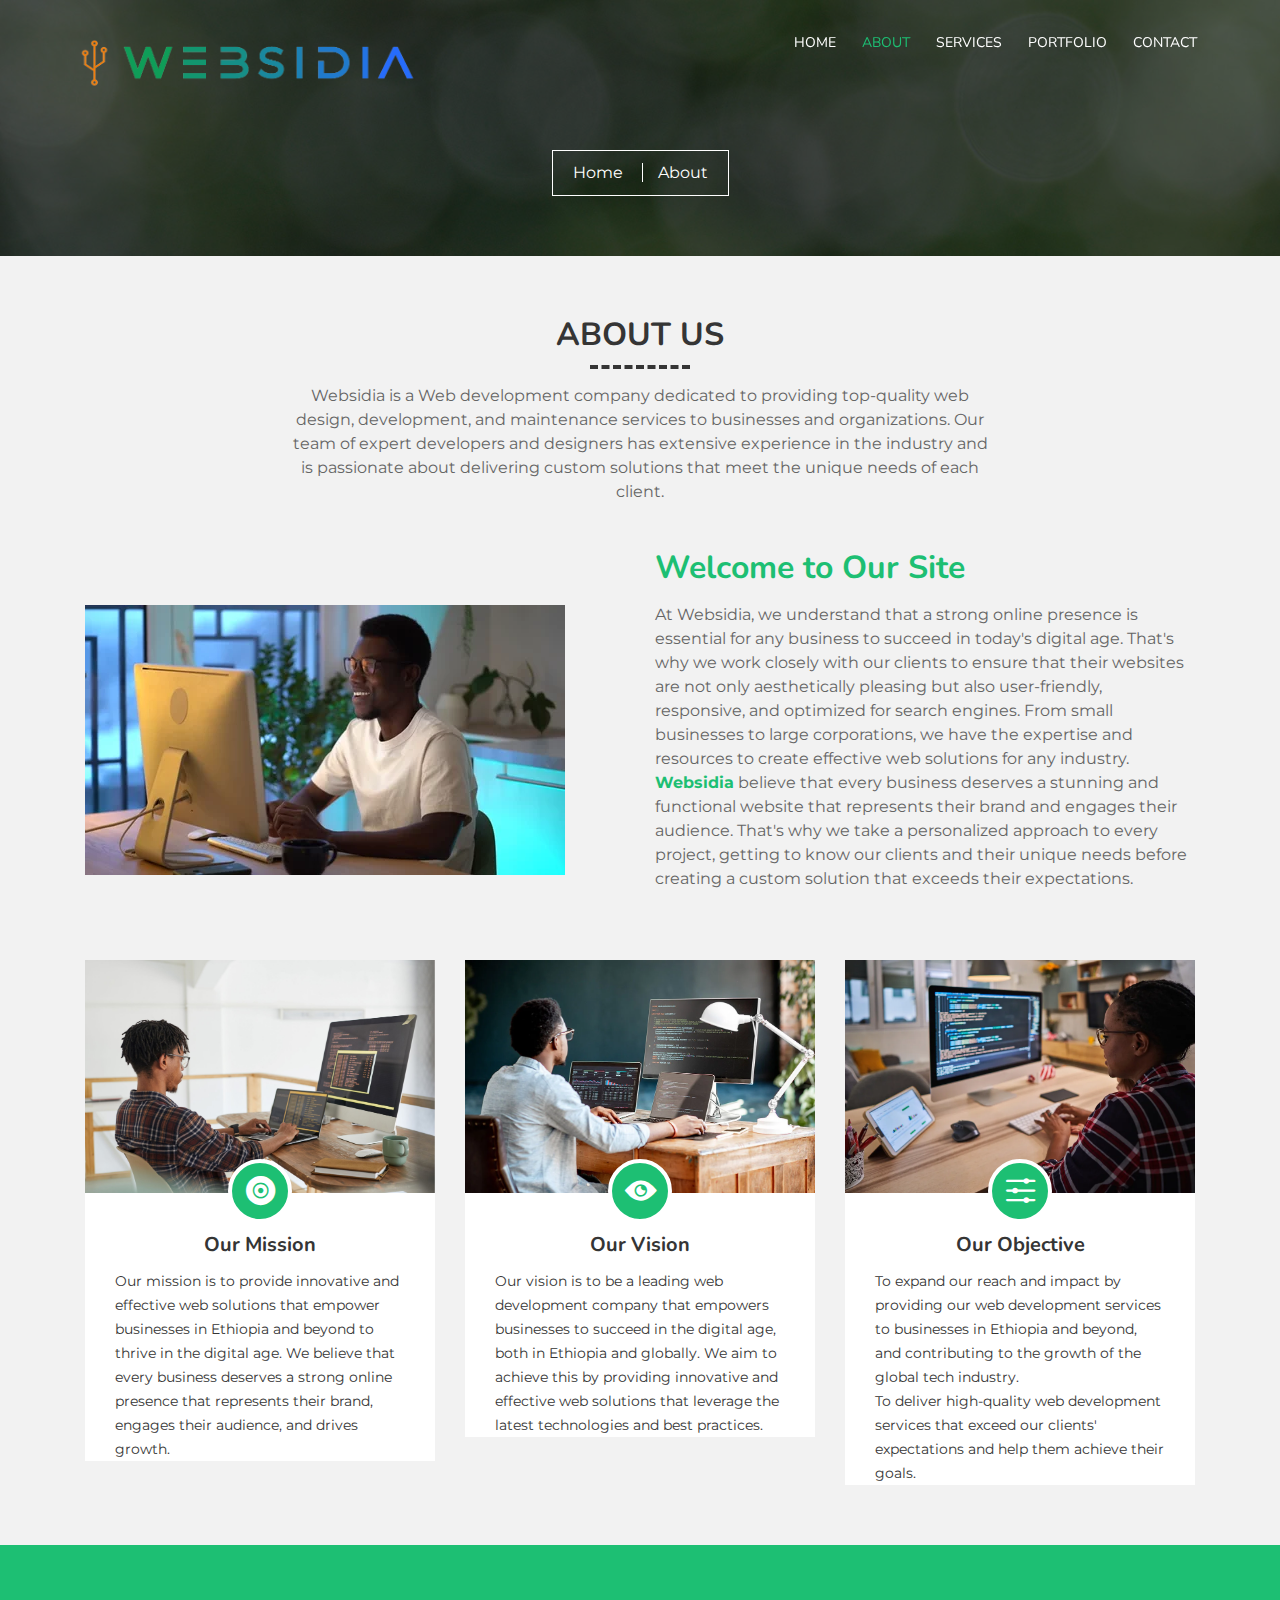
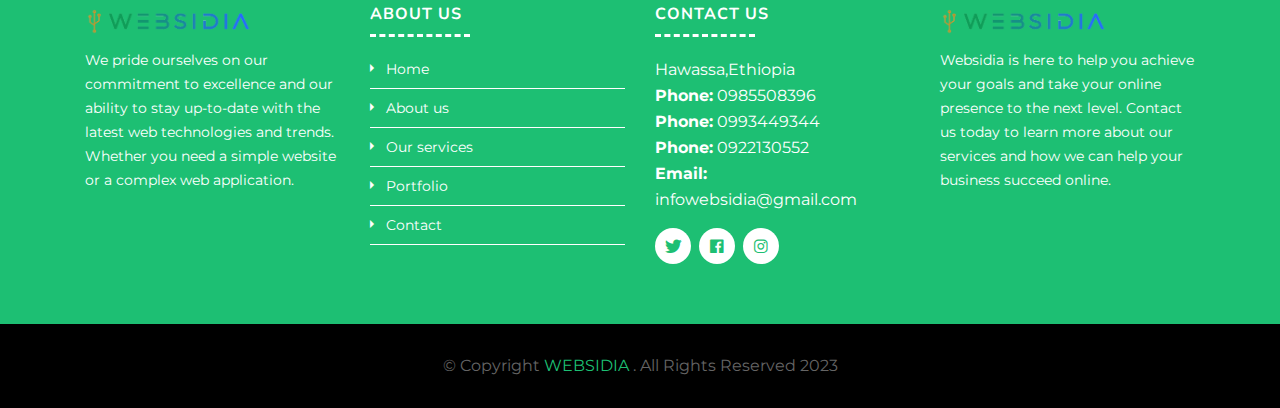
==== commit 5d238add: "Facebook added to social media" ====
--- a/about.html
+++ b/about.html
@@ -188,9 +188,9 @@
                             </p>
 
                             <div class="social-links">
-                                <a href="https://twitter.com/websidia"><i class="ion-logo-twitter"></i></a>
-                               <!-- <a href="https://facebook.com/freewebsitecode/"><i class="ion-logo-facebook"></i></a>-->
-                                <a href="https://www.instagram.com/websidia.co/"><i class="ion-logo-instagram"></i></a>
+                                <a href="https://twitter.com/websidia" target="_blank"><i class="ion-logo-twitter"></i></a>
+                                <a href="https://www.facebook.com/people/Websidia/100091774727305/" target="_blank"><i class="ion-logo-facebook"></i></a>
+                                <a href="https://www.instagram.com/websidia.co/" target="_blank"><i class="ion-logo-instagram"></i></a>
                                 
                             </div>
 
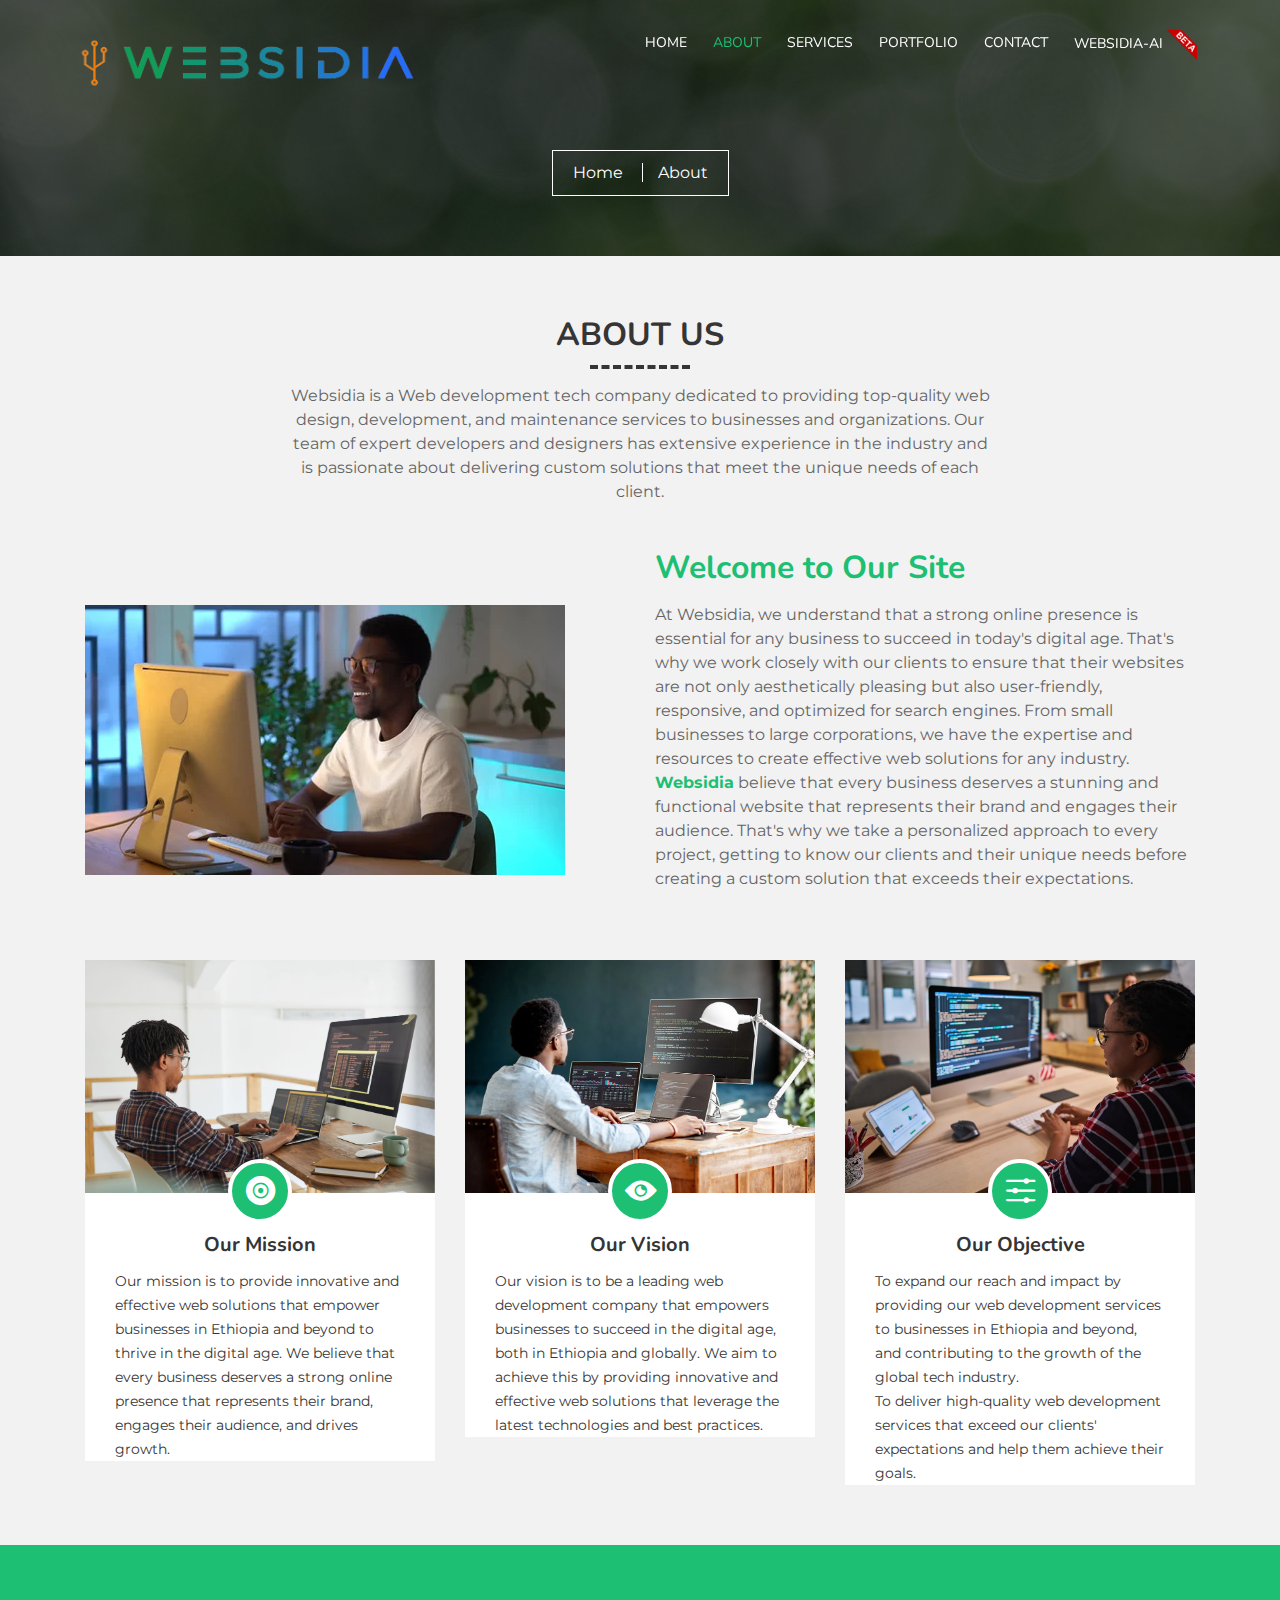
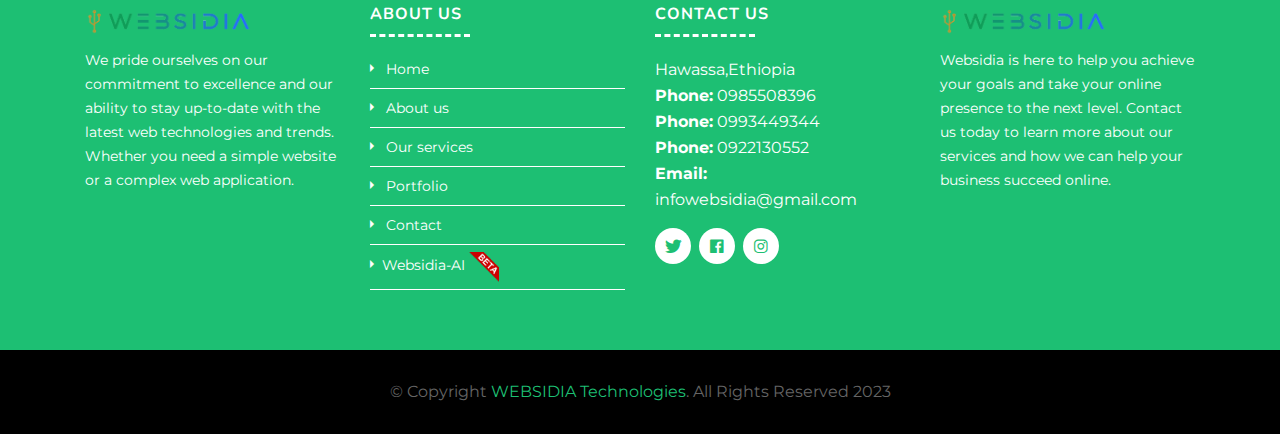
==== commit 556111e8: "websidiaGPT integrated" ====
--- a/about.html
+++ b/about.html
@@ -6,7 +6,10 @@
         <meta content="width=device-width, initial-scale=1.0" name="viewport">
         <meta content="" name="keywords">
         <meta content="" name="description">
-
+        <!--AI for Websidia-->
+        <script > 
+            window.arsturnAppKey="H0niVJ1eDZxvIL4wyaRu"; window.theme={theme:"dark", primary: "#40414f", secondary: "#343541", text: "#ffffff"}; var s = document.createElement("script"); s.type = "text/javascript"; s.async = true; s.src = "https://arsturn.com/widget/Widget.js"; document.head.appendChild(s); 
+        </script>
         <!-- Favicons -->
         <link href="img/favicon.ico" rel="icon">
         <link href="img/apple-touch-icon.png" rel="apple-touch-icon">
@@ -51,6 +54,7 @@
                             </ul>
                         </li> -->
                         <li><a href="contact.html">Contact</a></li>
+                        <li><a href="https://websidia-gpt.vercel.app/" target="_blank">Websidia-AI <img src="img/betaversion.png" style="width:30px;height:30px"/> </a></li> 
                     </ul>
                 </nav>
             </div>
@@ -78,7 +82,7 @@
                 <header class="section-header">
                     <h3>About Us</h3>
                     <p>
-                        Websidia is a Web development company dedicated to providing top-quality web design, development, and maintenance services to businesses and organizations. Our team of expert developers and designers has extensive experience in the industry and is passionate about delivering custom solutions that meet the unique needs of each client.
+                        Websidia is a Web development tech company dedicated to providing top-quality web design, development, and maintenance services to businesses and organizations. Our team of expert developers and designers has extensive experience in the industry and is passionate about delivering custom solutions that meet the unique needs of each client.
                     </p>
                 </header>
 
@@ -174,6 +178,7 @@
                                 <li><i class="ion-md-arrow-dropright"></i> <a href="service.html">Our services</a></li>
                                 <li><i class="ion-md-arrow-dropright"></i> <a href="portfolio.html">Portfolio</a></li>
                                 <li><i class="ion-md-arrow-dropright"></i> <a href="contact.html">Contact</a></li>
+                                <li><i class="ion-md-arrow-dropright"></i><a href="https://websidia-gpt.vercel.app/">Websidia-AI <img src="img/betaversion.png" style="width:30px;height:30px"/> </a></li> 
                             </ul>
                         </div>
 
@@ -208,7 +213,7 @@
 
             <div class="container">
                 <div class="copyright">
-                    &copy; Copyright <a href="index.html">WEBSIDIA </a>. All Rights Reserved 2023<br>
+                    &copy; Copyright <a href="index.html">WEBSIDIA Technologies</a>. All Rights Reserved 2023<br>
                 </div>
             </div>
         </footer>
--- a/css/style.css
+++ b/css/style.css
@@ -55,7 +55,7 @@
     text-align: center;
     line-height: 1;
     font-size: 44px;
-    right: 15px;
+    left:20px;
     bottom: 15px;
     transition: background 0.3s;
     z-index: 9;
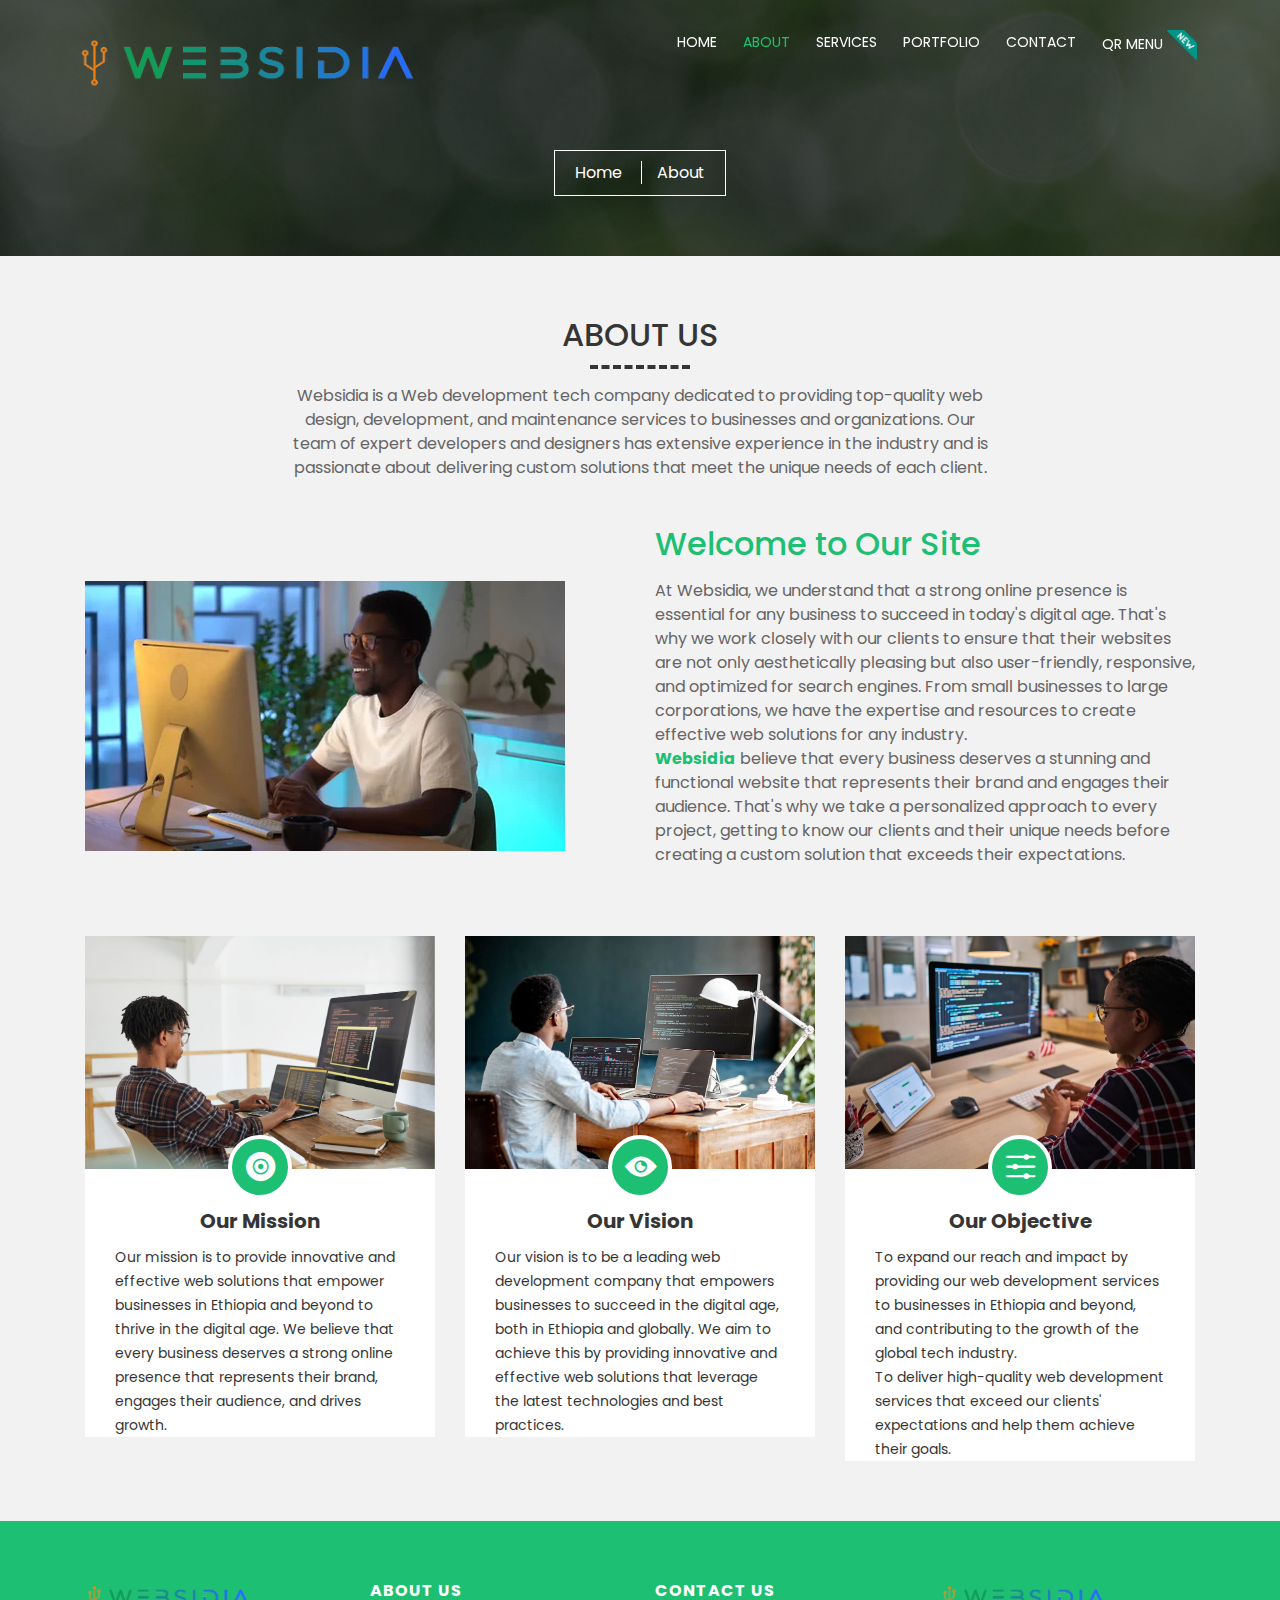
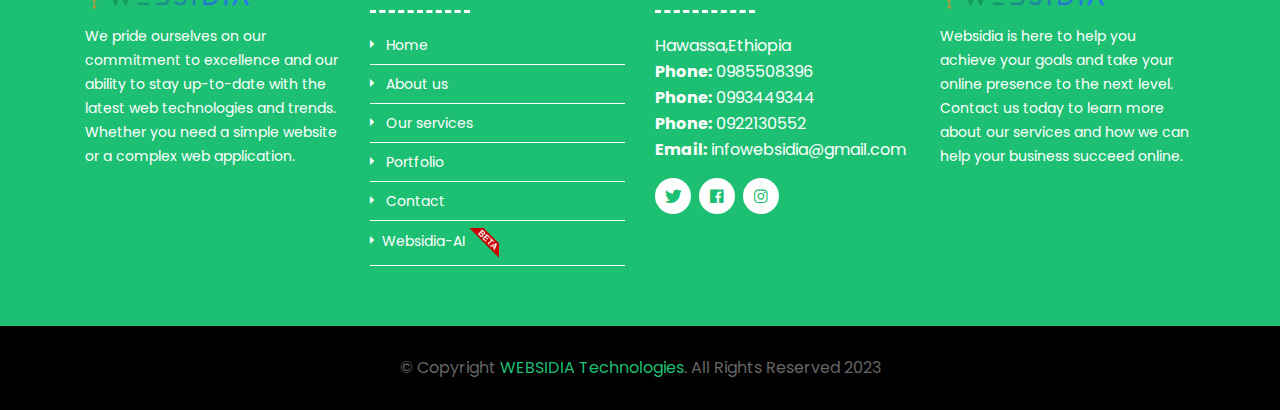
==== commit feb9fa0f: "QR menu integrated to the website" ====
--- a/about.html
+++ b/about.html
@@ -2,7 +2,7 @@
 <html lang="en">
     <head>
         <meta charset="utf-8">
-        <title>WEBSIDIA</title>
+        <title>WEBSIDIA | ABOUT US</title>
         <meta content="width=device-width, initial-scale=1.0" name="viewport">
         <meta content="" name="keywords">
         <meta content="" name="description">
@@ -54,7 +54,7 @@
                             </ul>
                         </li> -->
                         <li><a href="contact.html">Contact</a></li>
-                        <li><a href="https://websidia-gpt.vercel.app/" target="_blank">Websidia-AI <img src="img/betaversion.png" style="width:30px;height:30px"/> </a></li> 
+                        <li><a href="https:/dig-menu.vercel.app/" target="_blank">QR Menu <img src="img/new.png" style="width:30px;height:30px"/> </a></li>
                     </ul>
                 </nav>
             </div>
--- a/css/style.css
+++ b/css/style.css
@@ -1,7 +1,8 @@
+@import url('https://fonts.googleapis.com/css2?family=Poppins:wght@300;400;500;600;700;800&display=swap');
 /* ------------------ General CSS ------------------ */
 body {
     color: #656565;
-    font-family: 'Montserrat', sans-serif;
+    font-family: 'Poppins', sans-serif;
     background: #ffffff;
 }
 
@@ -30,8 +31,8 @@
 h4,
 h5,
 h6 {
-    font-family: 'Nunito', sans-serif;
-    font-weight: 700;
+    font-family: 'Poppins', sans-serif;
+    font-weight: 500;
     color: #353535;
     margin: 0 0 15px 0;
     padding: 0;
@@ -293,7 +294,7 @@
     display: inline-block;
     padding: 0 8px 10px 8px;
     color: #ffffff;
-    font-family: 'Nunito', sans-serif;
+    font-family: 'Poppins', sans-serif;
     font-weight: 400;
     font-size: 14px;
     text-transform: uppercase;
